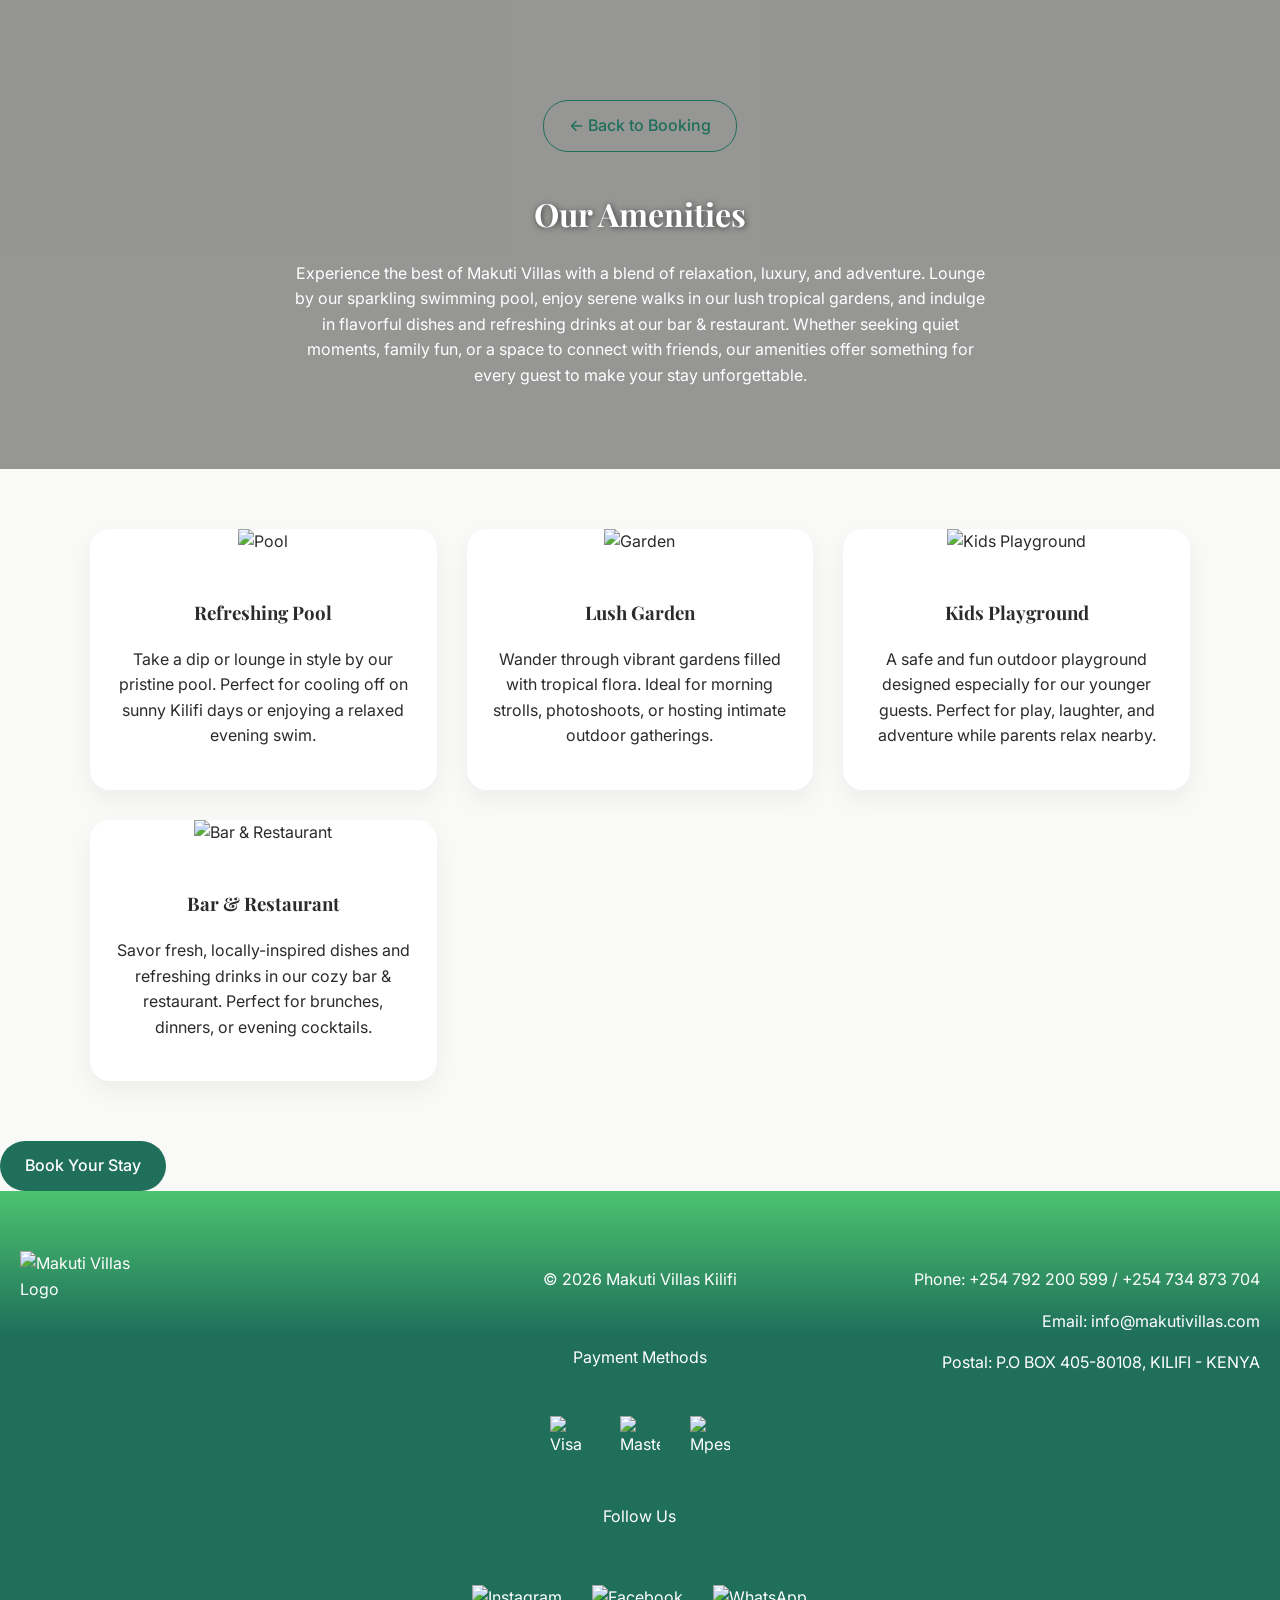
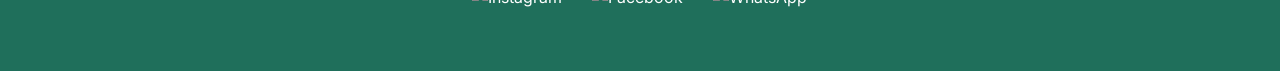
==== amenities.html @ 2f003dc0 "Add files via upload" ====
<!DOCTYPE html>
<html lang="en">
<head>
  <meta charset="UTF-8" />
  <meta name="viewport" content="width=device-width, initial-scale=1.0"/>
  <title>Amenities | Makuti Villas Kilifi</title>

  <link href="https://fonts.googleapis.com/css2?family=Playfair+Display:wght@500;700&family=Inter:wght@300;400;500&display=swap" rel="stylesheet">

  <style>
    body {
      font-family: 'Inter', sans-serif;
      background: #f9f9f7;
      color: #2b2b2b;
      margin: 0;
      line-height: 1.6;
    }

    h1, h2, h3 {
      font-family: 'Playfair Display', serif;
    }

    a { text-decoration: none; color: inherit; }

    .btn {
      padding: 12px 25px;
      border-radius: 25px;
      display: inline-block;
      font-weight: 500;
      cursor: pointer;
    }

    .btn-primary {
      background: #1f6f5b;
      color: #fff;
    }

    .btn-outline {
      border: 1px solid #1f6f5b;
      color: #1f6f5b;
    }

    header {
      padding: 80px 20px;
      text-align: center;
      background: url('https://images.unsplash.com/photo-1507525428034-b723cf961d3e') center/cover no-repeat;
      background-size: cover;
      color: #fff;
    }

    header h1 { text-shadow: 1px 1px 6px rgba(0,0,0,0.6); }
    header p { max-width: 700px; margin: auto; }

    .amenities {
      display: grid;
      grid-template-columns: repeat(auto-fit, minmax(280px,1fr));
      gap: 30px;
      max-width: 1100px;
      margin: 60px auto;
      padding: 0 20px;
    }

    .amenity {
      background: #fff;
      border-radius: 20px;
      overflow: hidden;
      box-shadow: 0 10px 25px rgba(0,0,0,0.05);
      text-align: center;
    }

    .amenity img {
      width: 100%;
      height: 200px;
      object-fit: cover;
    }

    .amenity-content {
      padding: 25px;
    }

    .bottom-cta {
      text-align: center;
      margin: 60px 20px;
    }

    /* MODALS */
    .modal {
      display: none;
      position: fixed;
      inset: 0;
      background: rgba(0,0,0,0.6);
      justify-content: center;
      align-items: center;
      z-index: 999;
    }

    .modal-content {
      background: #fff;
      padding: 30px;
      border-radius: 20px;
      width: 90%;
      max-width: 500px;
    }

    input, select {
      width: 100%;
      padding: 14px;
      margin-bottom: 12px;
      border-radius: 25px;
      border: 1px solid #ccc;
    }

    footer{
  display:flex;
  flex-wrap:wrap;
  justify-content:space-between;
  background:linear-gradient(to top,#1f6f5b 70%,#4cc36f 100%);
  padding:60px 20px 40px;
  color:#fff;
}

    .payment-icons img, .social-icons img {
      width: 40px;
      margin: 10px;
      cursor: pointer;
    }

    .social-icons {
      display: flex;
      justify-content: center;
      gap: 15px;
      margin: 10px 0;
    }

    .back-btn {
      margin-top: 20px;
      display: inline-block;
    }

    /* LIGHTBOX */
    .lightbox {
      display: none;
      position: fixed;
      z-index: 9999;
      left: 0;
      top: 0;
      width: 100%;
      height: 100%;
      background: rgba(0,0,0,0.8);
      align-items: center;
      justify-content: center;
    }

    .lightbox.active {
      display: flex;
    }

    .lightbox img {
      max-width: 90%;
      max-height: 90%;
      border-radius: 10px;
    }

    .lightbox-close {
      position: absolute;
      top: 20px;
      right: 40px;
      color: #fff;
      font-size: 40px;
      cursor: pointer;
      font-weight: bold;
    }

    .book-buttons-group {
      display: flex;
      gap: 15px;
      justify-content: center;
      margin: 20px 0;
      flex-wrap: wrap;
    }
  </style>
</head>

<body>

<header id="heroHeader" style="padding: 80px 20px; text-align:center; color:#fff; position:relative;">
  <!-- Overlay for readability -->
  <div style="
    position: absolute;
    inset: 0;
    background: rgba(0,0,0,0.4);
    z-index: 0;
  "></div>

  <div style="position: relative; z-index: 1;">
    <a href="book.html" class="btn btn-outline back-btn" style="margin-bottom: 15px;">← Back to Booking</a>
    <h1>Our Amenities</h1>
    <p>
      Experience the best of Makuti Villas with a blend of relaxation, luxury, and adventure. Lounge by our sparkling swimming pool, enjoy serene walks in our lush tropical gardens, and indulge in flavorful dishes and refreshing drinks at our bar & restaurant. Whether seeking quiet moments, family fun, or a space to connect with friends, our amenities offer something for every guest to make your stay unforgettable.
    </p>
  </div>
</header>

<section class="amenities">

  <div class="amenity">
    <img src="pic8.png" alt="Pool" onclick="openLightbox('pic8.png')" style="cursor: pointer;">
    <div class="amenity-content">
      <h3>Refreshing Pool</h3>
      <p>
        Take a dip or lounge in style by our pristine pool. Perfect for cooling off on sunny Kilifi days or enjoying a relaxed evening swim.
      </p>
    </div>
  </div>

  <div class="amenity">
    <img src="garden.jpg" alt="Garden" onclick="openLightbox('garden.jpg')" style="cursor: pointer;">
    <div class="amenity-content">
      <h3>Lush Garden</h3>
      <p>
        Wander through vibrant gardens filled with tropical flora. Ideal for morning strolls, photoshoots, or hosting intimate outdoor gatherings.
      </p>
    </div>
  </div>
  <div class="amenity">
    <img src="kidszone.jpg" alt="Kids Playground" onclick="openLightbox('kidszone.jpg')" style="cursor: pointer;">
    <div class="amenity-content">
      <h3>Kids Playground</h3>
      <p>
        A safe and fun outdoor playground designed especially for our younger guests. Perfect for play, laughter, and adventure while parents relax nearby.
      </p>
    </div>
  </div>

  <div class="amenity">
    <img src="bar.jpg" alt="Bar & Restaurant" onclick="openLightbox('bar.jpg')" style="cursor: pointer;">
    <div class="amenity-content">
      <h3>Bar & Restaurant</h3>
      <p>
        Savor fresh, locally-inspired dishes and refreshing drinks in our cozy bar & restaurant. Perfect for brunches, dinners, or evening cocktails.
      </p>
    </div>
  </div>

  </section>

<div class="explore-btn-container">
  <a href="https://wa.me/254734873704" target="_blank" class="btn btn-primary">Book Your Stay</a>
</div>

<!-- LIGHTBOX -->
<div class="lightbox" id="lightbox" onclick="closeLightbox()">
  <span class="lightbox-close" onclick="closeLightbox()">×</span>
  <img id="lightbox-img" src="" alt="Enlarged View">
</div>

<footer style="display:flex; flex-wrap:wrap; justify-content:space-between; align-items:flex-start;">
  <div style="flex:1; min-width:150px; display:flex; align-items:center;">
    <img src="logo (2).jpg" alt="Makuti Villas Logo" style="max-width:120px; height:auto;">
  </div>

  <div style="flex:1; min-width:250px; display:flex; flex-direction:column; align-items:center; gap:20px;">
    <p>© 2026 Makuti Villas Kilifi</p>
    <p>Payment Methods</p>
    <div class="payment-icons" style="display:flex; gap:10px;">
      <img src="https://img.icons8.com/ios-filled/50/ffffff/visa.png" alt="Visa">
      <img src="https://img.icons8.com/ios-filled/50/ffffff/mastercard.png" alt="Mastercard">
      <img src="https://img.icons8.com/ios-filled/50/ffffff/mpesa.png" alt="Mpesa">
    </div>
    <p>Follow Us</p>
    <div class="social-icons" style="display:flex; gap:10px;">
      <a href="https://www.instagram.com/makuti_villas_kilifi" target="_blank">
        <img src="https://img.icons8.com/ios-filled/50/ffffff/instagram-new.png" alt="Instagram" style="width:25px;height:25px;">
      </a>
      <a href="https://www.facebook.com/makutivillaskilifi" target="_blank">
        <img src="https://img.icons8.com/ios-filled/50/ffffff/facebook-new.png" alt="Facebook" style="width:25px;height:25px;">
      </a>
      <a href="https://wa.me/" target="_blank">
        <img src="https://img.icons8.com/ios-filled/50/ffffff/whatsapp.png" alt="WhatsApp" style="width:25px;height:25px;">
      </a>
    </div>
  </div>

  <div style="flex:1; min-width:250px; text-align:right;">
    <p>Phone: <a href="tel:+254792200599" style="color:#fff;">+254 792 200 599</a> / <a href="tel:+254734873704" style="color:#fff;">+254 734 873 704</a></p>
    <p>Email: <a href="mailto:info@makutivillas.com" style="color:#fff;">info@makutivillas.com</a></p>
    <p>Postal: P.O BOX 405-80108, KILIFI - KENYA</p>
  </div>
</footer>


<script>
function openLightbox(src) {
  document.getElementById('lightbox-img').src = src;
  document.getElementById('lightbox').classList.add('active');
}

function closeLightbox() {
  document.getElementById('lightbox').classList.remove('active');
}

// Close lightbox on Escape key
document.addEventListener('keydown', (e) => {
  if (e.key === 'Escape') closeLightbox();
});
</script>

<!-- Header slideshow script -->
<script>
  (function() {
    const header = document.getElementById('heroHeader');
    if (!header) return;
    const images = [
      'pic8.png',
      'garden.jpg',
      'kidszone.jpg',
      'bar.jpg'
    ];
    let idx = 0;
    images.forEach(s => { const i=new Image(); i.src=s; });
    function setBg(i){ header.style.backgroundImage = `url("${images[i]}")`; header.style.backgroundSize='cover'; header.style.backgroundPosition='center'; }
    setBg(idx);
    setInterval(()=>{ idx=(idx+1)%images.length; setBg(idx); }, 4000);
  })();
</script>

</body>
</html>
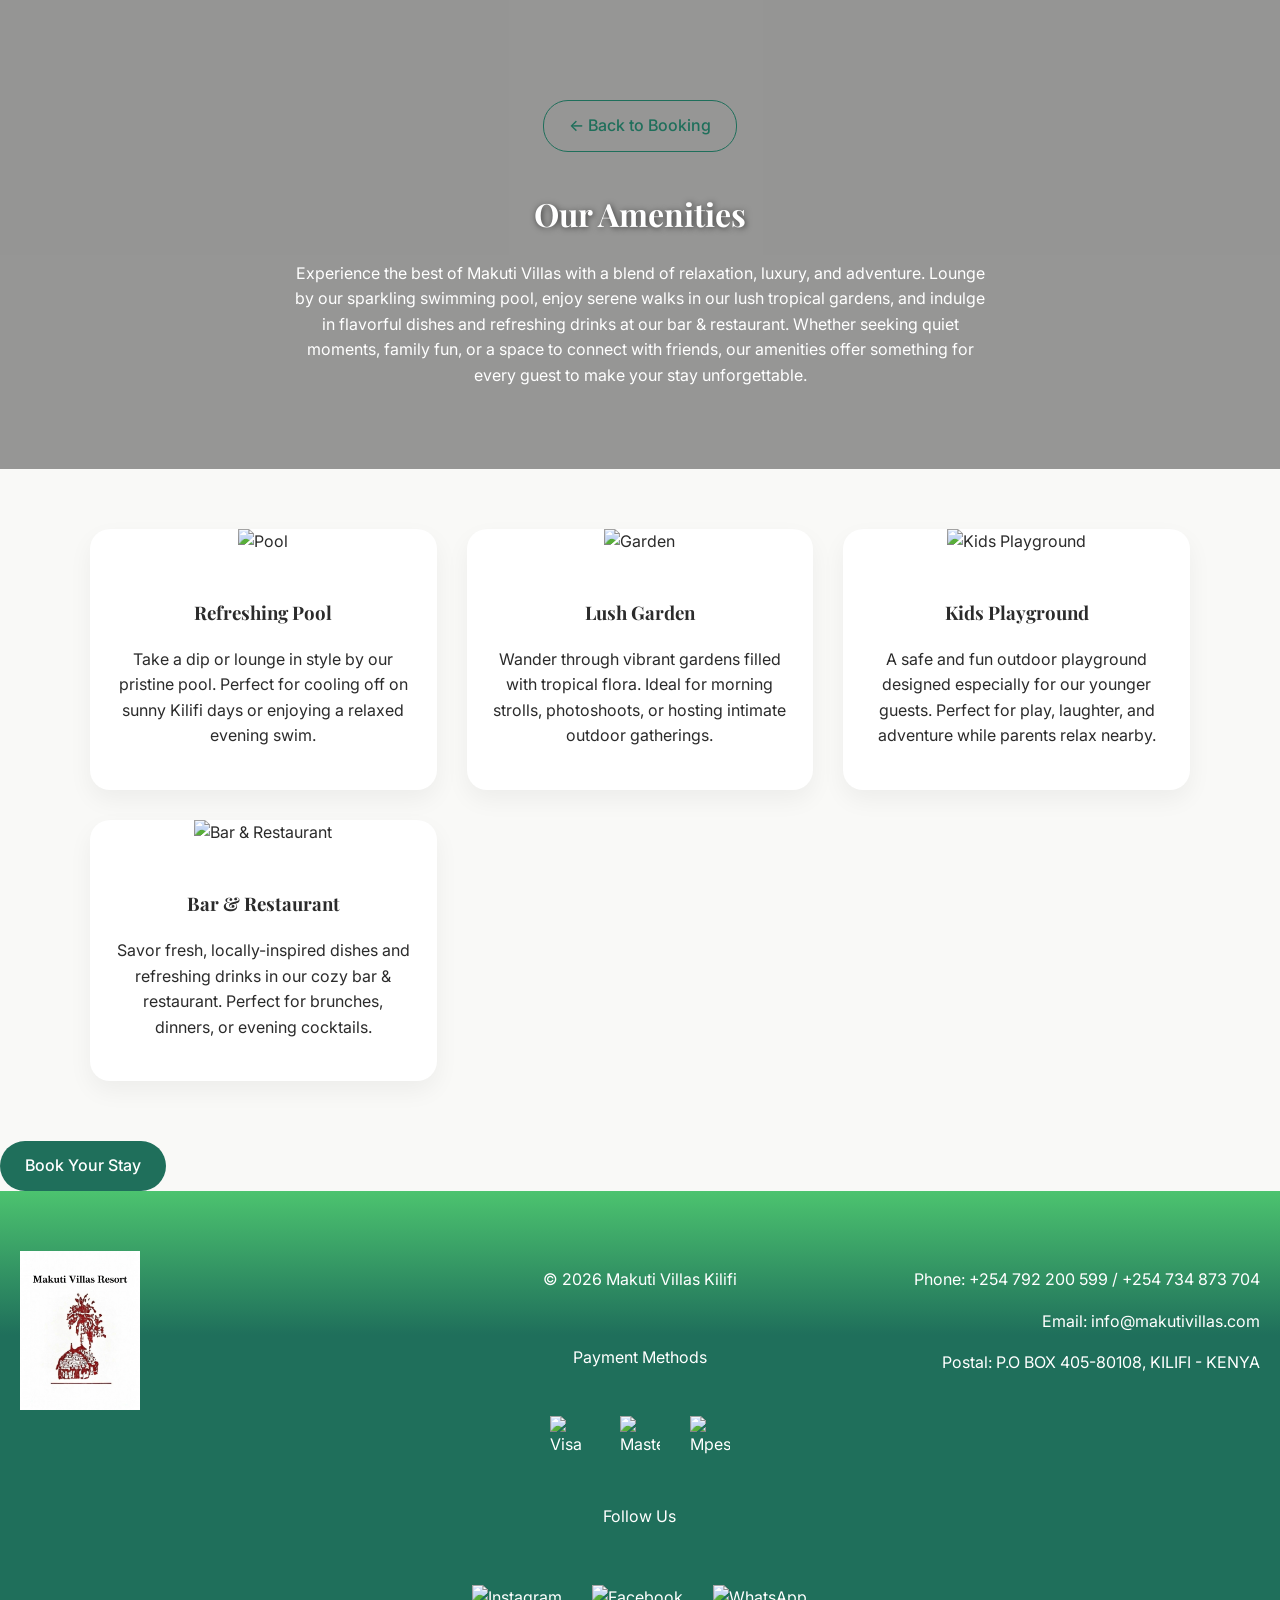
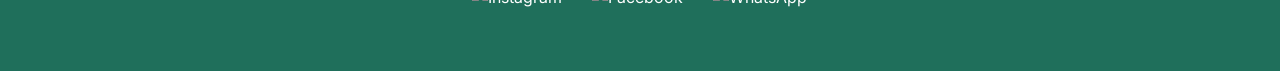
==== commit e09b4add: "Update amenities.html" ====
--- a/amenities.html
+++ b/amenities.html
@@ -204,7 +204,7 @@
 <section class="amenities">
 
   <div class="amenity">
-    <img src="pic8.png" alt="Pool" onclick="openLightbox('pic8.png')" style="cursor: pointer;">
+    <img src="pic8.jpg" alt="Pool" onclick="openLightbox('pic8.jpg')" style="cursor: pointer;">
     <div class="amenity-content">
       <h3>Refreshing Pool</h3>
       <p>
@@ -311,7 +311,7 @@
     const header = document.getElementById('heroHeader');
     if (!header) return;
     const images = [
-      'pic8.png',
+      'pic8.jpg',
       'garden.jpg',
       'kidszone.jpg',
       'bar.jpg'
@@ -326,3 +326,4 @@
 
 </body>
 </html>
+
